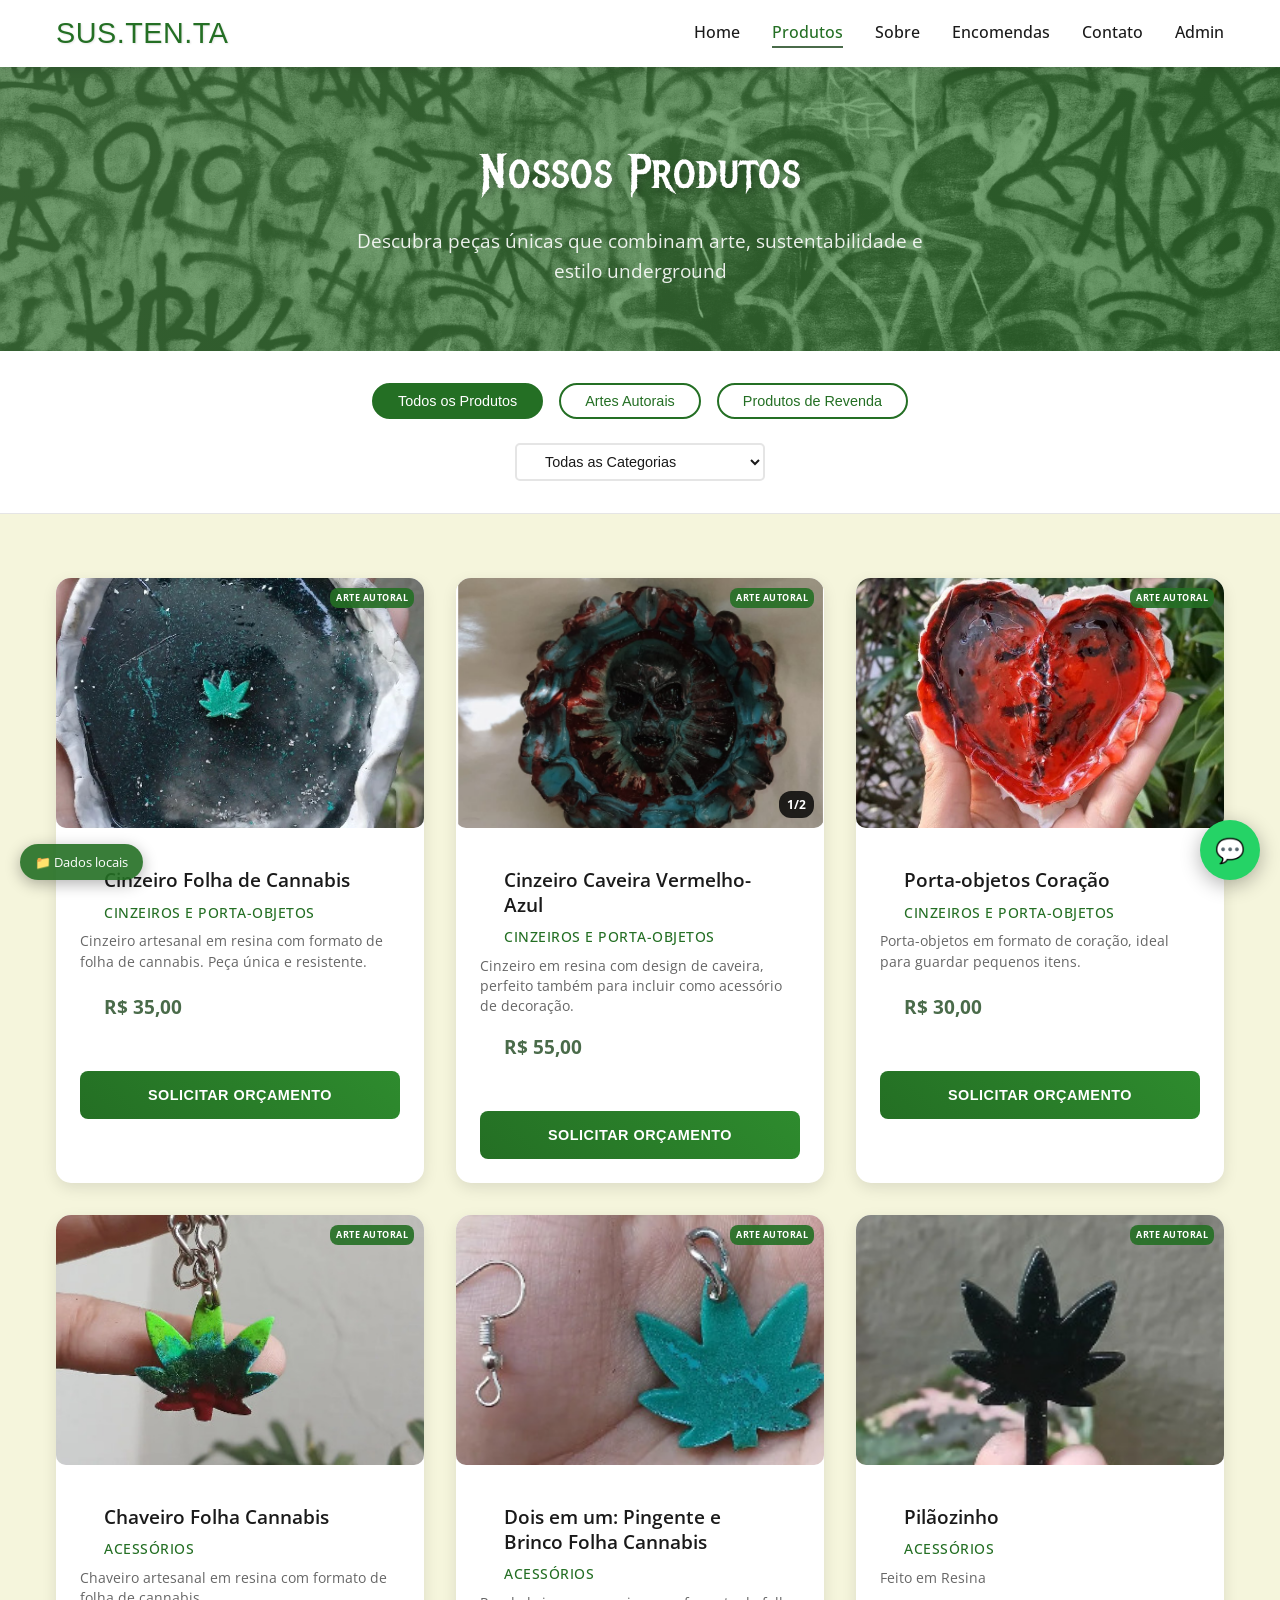
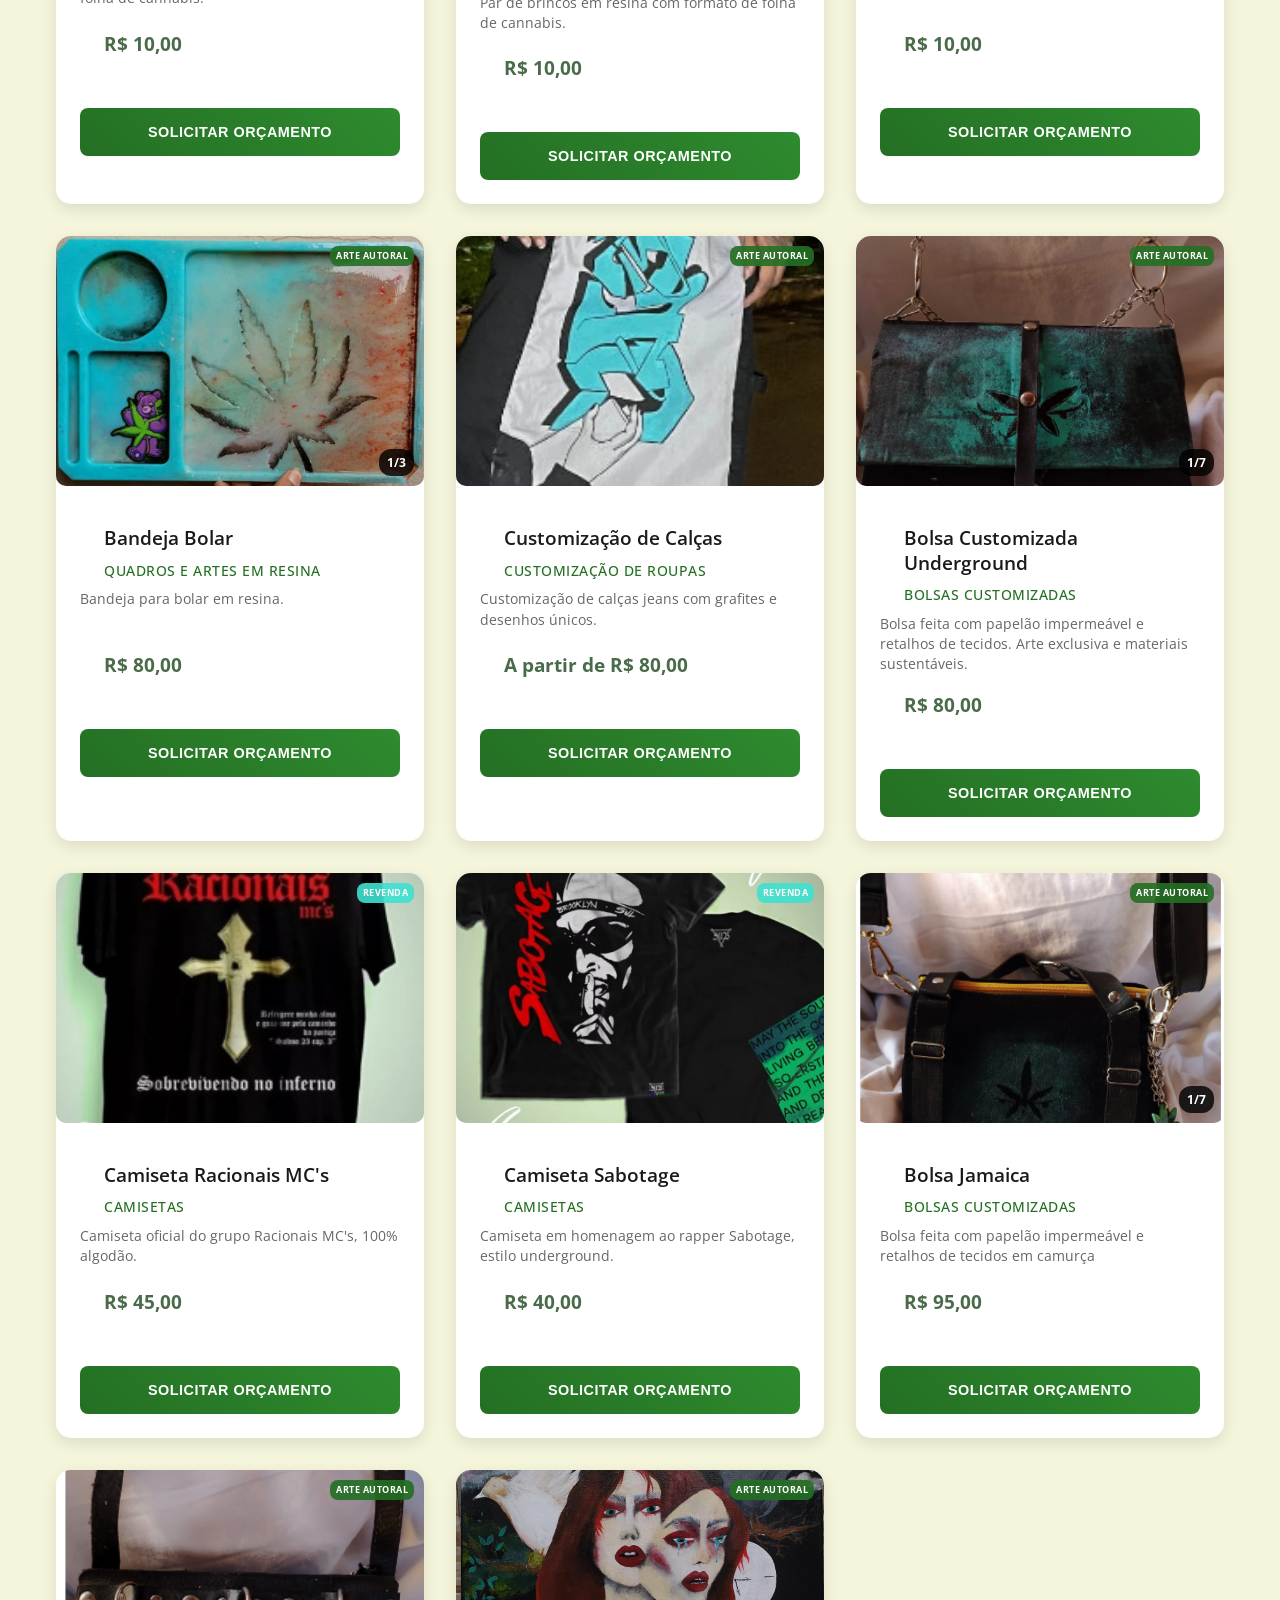
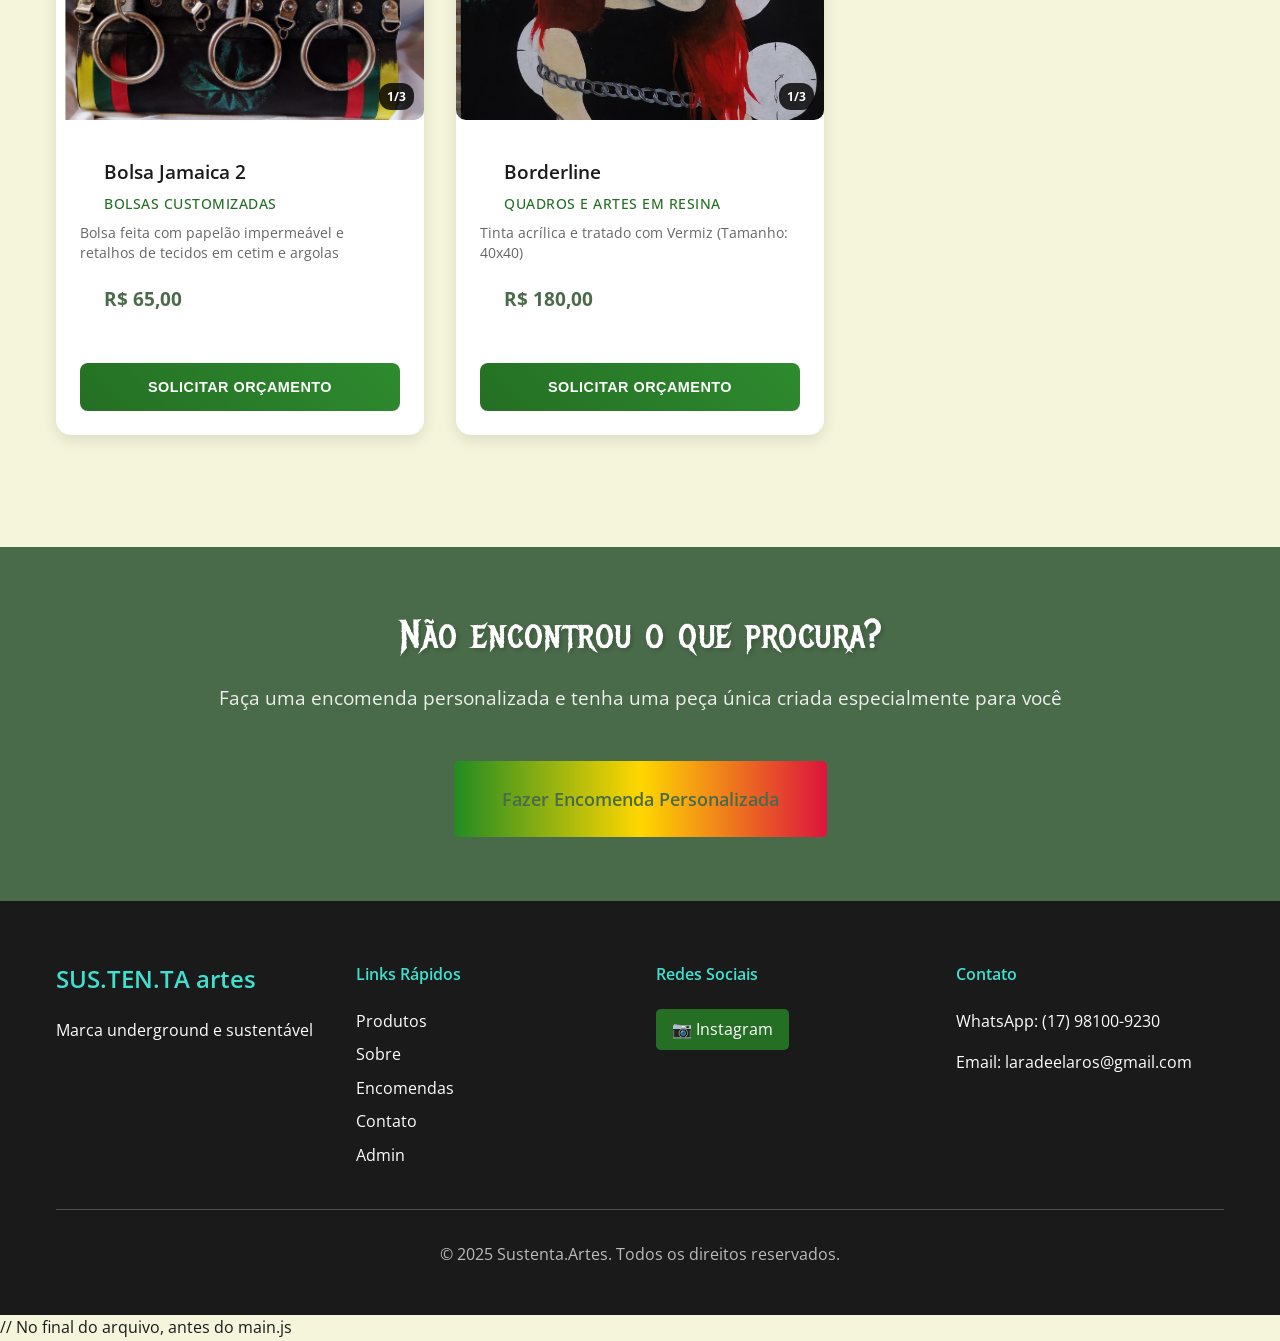
==== produtos.html @ 35b39c0b "Add files via upload" ====
<!DOCTYPE html>
<html lang="pt-BR">
<head>
    <meta charset="UTF-8">
    <meta name="viewport" content="width=device-width, initial-scale=1.0">
    <title>Produtos - Sustenta.Artes</title>
    <meta name="description" content="Confira nossos produtos únicos: artes autorais e produtos de revenda. Cinzeiros, customização de roupas, acessórios e muito mais.">
    <link rel="stylesheet" href="style.css">
    <link rel="stylesheet" href="responsive.css">
    <link rel="preconnect" href="https://fonts.googleapis.com">
    <link rel="preconnect" href="https://fonts.gstatic.com" crossorigin>
    <link href="https://fonts.googleapis.com/css2?family=Creepster&family=Open+Sans:wght@300;400;600;700&display=swap" rel="stylesheet">
    <link href="https://fonts.cdnfonts.com/css/pixo-reto" rel="stylesheet">
    <style>
        /* Estilos para carrossel de produtos */
        .product-image {
            position: relative;
            overflow: hidden;
            border-radius: 10px;
            aspect-ratio: 1;
            cursor: pointer;
            background: #f5f5f5;
        }
        
        .product-carousel {
            position: relative;
            width: 100%;
            height: 100%;
        }
        
        .carousel-images {
            display: flex;
            width: 100%;
            height: 100%;
            transition: transform 0.3s ease;
        }
        
        .carousel-images img {
            width: 100%;
            height: 100%;
            object-fit: cover;
            object-position: center;
            flex-shrink: 0;
            display: block;
        }
        
        .carousel-nav {
            position: absolute;
            top: 50%;
            transform: translateY(-50%);
            background: rgba(0,0,0,0.7);
            color: white;
            border: none;
            width: 30px;
            height: 30px;
            cursor: pointer;
            font-size: 16px;
            font-weight: bold;
            display: flex;
            align-items: center;
            justify-content: center;
            opacity: 0;
            transition: all 0.3s ease;
            z-index: 10;
            border-radius: 50%;
        }
        
        .carousel-nav:hover {
            background: rgba(0,0,0,0.9);
            transform: translateY(-50%) scale(1.1);
        }
        
        .product-image:hover .carousel-nav {
            opacity: 1;
        }
        
        .carousel-nav.prev {
            left: 10px;
        }
        
        .carousel-nav.next {
            right: 10px;
        }
        
        .carousel-counter {
            position: absolute;
            bottom: 10px;
            right: 10px;
            background: rgba(0,0,0,0.8);
            color: white;
            font-size: 12px;
            padding: 4px 8px;
            border-radius: 12px;
            font-weight: bold;
        }
        
        .product-single-image {
            width: 100%;
            height: 100%;
            display: flex;
            align-items: center;
            justify-content: center;
            overflow: hidden;
        }
        
        .product-single-image img {
            width: 100%;
            height: 100%;
            object-fit: cover;
            object-position: center;
            display: block;
        }
        
        .product-placeholder {
            display: flex;
            align-items: center;
            justify-content: center;
            width: 100%;
            height: 100%;
            background: #f0f0f0;
            color: #999;
            font-size: 14px;
            text-align: center;
            position: absolute;
            top: 0;
            left: 0;
        }
        
        .product-badge {
            position: absolute;
            top: 10px;
            right: 10px;
            padding: 3px 6px;
            border-radius: 8px;
            font-size: 9px;
            font-weight: bold;
            z-index: 5;
            text-transform: uppercase;
            letter-spacing: 0.5px;
        }
        
        .product-badge.autorais {
            background: rgba(36, 111, 36, 0.9);
            color: white;
        }
        
        .product-badge.revenda {
            background: rgba(64, 224, 208, 0.9);
            color: white;
        }

        /* Garantir que o container do produto tenha proporção quadrada */
        .product-card {
            display: flex;
            flex-direction: column;
            background: white;
            border-radius: 15px;
            box-shadow: 0 5px 15px rgba(0,0,0,0.1);
            transition: transform 0.3s ease, box-shadow 0.3s ease;
            overflow: hidden;
        }

        .product-card:hover {
            transform: translateY(-5px);
            box-shadow: 0 10px 25px rgba(0,0,0,0.15);
        }

        /* Ajustes específicos para diferentes tamanhos de tela */
        @media (max-width: 768px) {
            .product-image {
                border-radius: 10px 10px 0 0;
            }
            
            .carousel-nav {
                width: 28px;
                height: 28px;
                font-size: 14px;
            }
            
            .carousel-nav.prev {
                left: 8px;
            }
            
            .carousel-nav.next {
                right: 8px;
            }
            
            .carousel-counter {
                bottom: 8px;
                right: 8px;
                font-size: 11px;
                padding: 3px 6px;
            }
            
            .product-badge {
                top: 8px;
                right: 8px;
                padding: 2px 5px;
                font-size: 8px;
                border-radius: 6px;
            }
        }

        /* Loading state */
        .products-loading {
            text-align: center;
            padding: 3rem;
            color: #666;
        }

        .no-products {
            text-align: center;
            padding: 3rem;
            color: #666;
        }

        .no-products h3 {
            margin-bottom: 1rem;
            color: #333;
        }

        /* Lightbox styles */
        .lightbox {
            display: none;
            position: fixed;
            top: 0;
            left: 0;
            width: 100%;
            height: 100%;
            background: rgba(0,0,0,0.9);
            z-index: 10000;
            justify-content: center;
            align-items: center;
        }

        .lightbox.active {
            display: flex;
        }

        .lightbox-content {
            position: relative;
            max-width: 90%;
            max-height: 90%;
        }

        .lightbox-content img {
            max-width: 100%;
            max-height: 100%;
            object-fit: contain;
        }

        .lightbox-close {
            position: absolute;
            top: -40px;
            right: 0;
            background: none;
            border: none;
            color: white;
            font-size: 30px;
            cursor: pointer;
        }

        .lightbox-nav {
            position: absolute;
            top: 50%;
            transform: translateY(-50%);
            background: rgba(255,255,255,0.2);
            color: white;
            border: none;
            width: 50px;
            height: 50px;
            cursor: pointer;
            font-size: 24px;
            border-radius: 50%;
        }

        .lightbox-nav.prev {
            left: -60px;
        }

        .lightbox-nav.next {
            right: -60px;
        }
    </style>
</head>

<!-- Firebase SDK -->
<script src="https://www.gstatic.com/firebasejs/8.10.1/firebase-app.js"></script>
<script src="https://www.gstatic.com/firebasejs/8.10.1/firebase-firestore.js"></script>
<script src="https://www.gstatic.com/firebasejs/8.10.1/firebase-storage.js"></script>



<!-- ADICIONE isto ANTES do main.js: -->
<script src="firebase-config.js"></script>
<script src="firebase-simple.js"></script>
<script src="main.js"></script>
<script>
// Sistema de produtos integrado com Firebase
async function loadProductsWithFirebase() {
    console.log('🔄 Carregando produtos (Firebase + Fallback)...');
    
    // Tentar Firebase primeiro
    if (window.FirebaseProducts && window.FirebaseProducts.initialized) {
        try {
            const firebaseProducts = await window.FirebaseProducts.loadProducts();
            console.log(`📦 ${firebaseProducts.length} produtos carregados`);
            return firebaseProducts;
        } catch (error) {
            console.error('❌ Erro ao carregar do Firebase:', error);
        }
    }
    
    // Fallback para localStorage
    const savedProducts = localStorage.getItem('sustainArtsProducts');
    if (savedProducts) {
        const localProducts = JSON.parse(savedProducts);
        console.log(`📁 ${localProducts.length} produtos do localStorage`);
        return localProducts;
    }
    
    // Produtos padrão se não houver nada
    console.log('🏠 Usando produtos padrão');
    return [
        {
            id: 1,
            name: "Cinzeiro Folha de Cannabis",
            price: "R$ 35,00",
            category: "cinzeiros",
            type: "autorais",
            description: "Cinzeiro artesanal em resina com formato de folha de cannabis.",
            images: ["images/cinzeiro-cannabis.jpg"]
        }
        // ... outros produtos padrão
    ];
}

// Substituir a função loadProducts original
document.addEventListener('DOMContentLoaded', async function() {
    console.log('🎨 Página de produtos - Iniciando carregamento...');
    
    // Carregar produtos do Firebase/localStorage
    window.products = await loadProductsWithFirebase();
    console.log('✅ Produtos carregados:', window.products.length);
    
    // Aplicar filtros iniciais
    if (typeof window.filterProducts === 'function') {
        window.filterProducts();
    } else {
        console.error('❌ filterProducts não encontrado');
    }
    
    // Adicionar indicador de origem dos dados
    addDataOriginIndicator();
});

function addDataOriginIndicator() {
    const indicator = document.createElement('div');
    indicator.style.cssText = `
        position: fixed;
        bottom: 20px;
        left: 20px;
        background: rgba(36, 111, 36, 0.9);
        color: white;
        padding: 8px 15px;
        border-radius: 20px;
        font-size: 0.8rem;
        z-index: 9999;
        box-shadow: 0 4px 15px rgba(0,0,0,0.3);
    `;
    
    if (window.FirebaseProducts && window.FirebaseProducts.initialized) {
        indicator.innerHTML = '🔥 Dados em tempo real';
    } else {
        indicator.innerHTML = '📁 Dados locais';
    }
    
    document.body.appendChild(indicator);
}
</script>


<body>
    <!-- Overlay para escurecer o fundo quando drawer está aberto -->
    <div class="drawer-overlay"></div>

    <!-- Header -->
    <header class="header">
        <nav class="navbar">
            <div class="nav-container">
                <div class="nav-logo">
                    <h1>SUS.TEN.TA</h1>
                    <span class="logo-subtitle"></span>
                </div>
                <!-- Menu Desktop -->
                <ul class="nav-menu">
                    <li class="nav-item">
                        <a href="index.html" class="nav-link">Home</a>
                    </li>
                    <li class="nav-item">
                        <a href="produtos.html" class="nav-link active">Produtos</a>
                    </li>
                    <li class="nav-item">
                        <a href="sobre.html" class="nav-link">Sobre</a>
                    </li>
                    <li class="nav-item">
                        <a href="encomendas.html" class="nav-link">Encomendas</a>
                    </li>
                    <li class="nav-item">
                        <a href="contato.html" class="nav-link">Contato</a>
                    </li>
                    <li class="nav-item">
                        <a href="admin.html" class="nav-link">Admin</a>
                    </li>
                </ul>
                <!-- Hamburger Menu -->
                <div class="hamburger">
                    <span class="bar"></span>
                    <span class="bar"></span>
                    <span class="bar"></span>
                </div>
            </div>
        </nav>
    </header>

    <!-- Menu Drawer Lateral (APENAS MOBILE) -->
    <nav class="nav-drawer">
        <div class="drawer-header">
            <button class="drawer-close">&times;</button>
            <div class="drawer-logo">SUS.TEN.TA</div>
            <div class="drawer-subtitle">Arte que transforma</div>
        </div>
        
        <ul class="drawer-menu">
            <li class="drawer-item">
                <a href="index.html" class="drawer-link">
                    <span class="drawer-icon">🏠</span>
                    Home
                </a>
            </li>
            <li class="drawer-item">
                <a href="produtos.html" class="drawer-link active">
                    <span class="drawer-icon">🎨</span>
                    Produtos
                </a>
            </li>
            <li class="drawer-item">
                <a href="sobre.html" class="drawer-link">
                    <span class="drawer-icon">ℹ️</span>
                    Sobre
                </a>
            </li>
            <li class="drawer-item">
                <a href="encomendas.html" class="drawer-link">
                    <span class="drawer-icon">📋</span>
                    Encomendas
                </a>
            </li>
            <li class="drawer-item">
                <a href="contato.html" class="drawer-link">
                    <span class="drawer-icon">📞</span>
                    Contato
                </a>
            </li>
            <li class="drawer-item">
                <a href="admin.html" class="drawer-link">
                    <span class="drawer-icon">⚙️</span>
                    Admin
                </a>
            </li>
        </ul>
    </nav>

    <!-- Page Header -->
    <section class="page-header">
        <div class="container">
            <h1 class="page-title">Nossos Produtos</h1>
            <p class="page-subtitle">Descubra peças únicas que combinam arte, sustentabilidade e estilo underground</p>
        </div>
    </section>

    <!-- Product Filters -->
    <section class="product-filters">
        <div class="container">
            <div class="filter-buttons">
                <button class="filter-btn active" data-filter="all">Todos os Produtos</button>
                <button class="filter-btn" data-filter="autorais">Artes Autorais</button>
                <button class="filter-btn" data-filter="revenda">Produtos de Revenda</button>
            </div>
            
            <div class="category-filters">
                <select class="category-select" id="category-filter">
                    <option value="all">Todas as Categorias</option>
                    <option value="cinzeiros">Cinzeiros e Porta-objetos</option>
                    <option value="acessorios">Acessórios</option>
                    <option value="quadros">Quadros e Artes em Resina</option>
                    <option value="customizacao">Customização de Roupas</option>
                    <option value="bolsas">Bolsas Customizadas</option>
                    <option value="camisetas">Camisetas</option>
                    <option value="outro">Outros</option>
                </select>
            </div>
        </div>
    </section>

    <!-- Products Grid -->
    <section class="products-section">
        <div class="container">
            <div class="products-loading" id="products-loading">
                <p>Carregando produtos...</p>
            </div>
            
            <div class="products-grid" id="products-grid" style="display: none;">
                <!-- Produtos serão carregados dinamicamente aqui -->
            </div>
            
            <div class="no-products" id="no-products" style="display: none;">
                <h3>Nenhum produto encontrado</h3>
                <p>Não há produtos cadastrados no momento ou nenhum produto corresponde aos filtros selecionados.</p>
                <p><a href="admin.html">Acessar área administrativa</a> para adicionar produtos.</p>
            </div>
        </div>
    </section>

    <!-- CTA Section -->
    <section class="cta-section">
        <div class="container">
            <div class="cta-content">
                <h2>Não encontrou o que procura?</h2>
                <p>Faça uma encomenda personalizada e tenha uma peça única criada especialmente para você</p>
                <a href="encomendas.html" class="cta-button">Fazer Encomenda Personalizada</a>
            </div>
        </div>
    </section>

    <!-- Footer -->
    <footer class="footer">
        <div class="container">
            <div class="footer-content">
                <div class="footer-section">
                    <h3>SUS.TEN.TA artes</h3>
                    <p>Marca underground e sustentável</p>
                </div>
                <div class="footer-section">
                    <h4>Links Rápidos</h4>
                    <ul>
                        <li><a href="produtos.html">Produtos</a></li>
                        <li><a href="sobre.html">Sobre</a></li>
                        <li><a href="encomendas.html">Encomendas</a></li>
                        <li><a href="contato.html">Contato</a></li>
                        <li><a href="admin.html">Admin</a></li>
                    </ul>
                </div>
                <div class="footer-section">
                    <h4>Redes Sociais</h4>
                    <div class="social-links">
                        <a href="https://www.instagram.com/sustenta.artes" target="_blank" class="social-link">
                            📷 Instagram
                        </a>
                    </div>
                </div>
                <div class="footer-section">
                    <h4>Contato</h4>
                    <p>WhatsApp: (17) 98100-9230</p>
                    <p>Email: laradeelaros@gmail.com</p>
                </div>
            </div>
            <div class="footer-bottom">
                <p>&copy; 2025 Sustenta.Artes. Todos os direitos reservados.</p>
            </div>
        </div>
    </footer>

    <!-- WhatsApp Float Button -->
    <a href="https://wa.me/5517981009230?text=Olá! Gostaria de saber mais sobre os produtos da Sustenta.Artes" 
       class="whatsapp-float" target="_blank" title="Fale conosco no WhatsApp">
        💬
    </a>

    <!-- Lightbox -->
    <div class="lightbox" id="lightbox">
        <div class="lightbox-content">
            <button class="lightbox-close" onclick="closeLightbox()">&times;</button>
            <img id="lightbox-image" src="" alt="">
            <button class="lightbox-nav prev" id="lightbox-prev" onclick="navigateLightbox(-1)">‹</button>
            <button class="lightbox-nav next" id="lightbox-next" onclick="navigateLightbox(1)">›</button>
        </div>
    </div>

    <script>
        // Estado da aplicação
        let products = [];
        let filteredProducts = [];
        let currentFilter = 'all';
        let currentCategory = 'all';
        let carouselIndices = {};
        let currentLightboxImages = [];
        let currentLightboxIndex = 0;

        // Carregar produtos do localStorage
        function loadProducts() {
            const savedProducts = localStorage.getItem('sustainArtsProducts');
            if (savedProducts) {
                products = JSON.parse(savedProducts);
                // Migrar produtos antigos que têm apenas uma imagem
                products = products.map(product => {
                    if (product.image && !product.images) {
                        return {
                            ...product,
                            images: [product.image],
                            image: undefined
                        };
                    }
                    if (!product.images) {
                        product.images = [];
                    }
                    return product;
                });
            } else {
                // Produtos padrão com NOMES CORRETOS das imagens
                products = [
                    {
                        id: 1,
                        name: "Cinzeiro Folha de Cannabis",
                        price: "R$ 35,00",
                        category: "cinzeiros",
                        type: "autorais",
                        description: "Cinzeiro artesanal em resina com formato de folha de cannabis. Peça única e resistente.",
                        images: ["images/cinzeiro-cannabis.jpg"]
                    },
                    {
                        id: 2,
                        name: "Cinzeiro Caveira Vermelho-Azul",
                        price: "R$ 55,00",
                        category: "cinzeiros",
                        type: "autorais",
                        description: "Cinzeiro em resina com design de caveira, perfeito também para incluir como acessório de decoração.",
                        images: [
                            "images/cinvermelho.PNG",
                            "images/cinv.PNG"
                        ]
                    },
                    {
                        id: 3,
                        name: "Porta-objetos Coração",
                        price: "R$ 30,00",
                        category: "cinzeiros",
                        type: "autorais",
                        description: "Porta-objetos em formato de coração, ideal para guardar pequenos itens.",
                        images: ["images/cinzeiro-e-porta-objetos-coracao.jpg"]
                    },
                    {
                        id: 4,
                        name: "Chaveiro Folha Cannabis",
                        price: "R$ 10,00",
                        category: "acessorios",
                        type: "autorais",
                        description: "Chaveiro artesanal em resina com formato de folha de cannabis.",
                        images: ["images/caveirinho.jpg"]
                    },
                    {
                        id: 5,
                        name: "Dois em um: Pingente e Brinco Folha Cannabis",
                        price: "R$ 10,00",
                        category: "acessorios",
                        type: "autorais",
                        description: "Par de brincos em resina com formato de folha de cannabis.",
                        images: ["images/pingente-e-brinco.jpg"]
                    },
                    {
                        id: 6,
                        name: "Pilãozinho",
                        price: "R$ 10,00",
                        category: "acessorios",
                        type: "autorais",
                        description: "Feito em Resina",
                        images: ["images/pilao.jpg"]
                    },
                    {
                        id: 7,
                        name: "Bandeja Bolar",
                        price: "R$ 80,00",
                        category: "quadros",
                        type: "autorais",
                        description: "Bandeja para bolar em resina.",
                        images: [
                            "images/bandeja-cannabis.jpg",
                            "images/bandeja-tres.PNG",
                            "images/bandeja-quatro.PNG"
                        ]
                    },
                    {
                        id: 8,
                        name: "Customização de Calças",
                        price: "A partir de R$ 80,00",
                        category: "customizacao",
                        type: "autorais",
                        description: "Customização de calças jeans com grafites e desenhos únicos.",
                        images: ["images/customizacao-calca.jpg"]
                    },
                    {
                        id: 9,
                        name: "Bolsa Customizada Underground",
                        price: "R$ 80,00",
                        category: "bolsas",
                        type: "autorais",
                        description: "Bolsa feita com papelão impermeável e retalhos de tecidos. Arte exclusiva e materiais sustentáveis.",
                        images: [
                            "images/bolsa-um.PNG",
                            "images/bolsa-dois.PNG",
                            "images/bolsa-tres.PNG",
                            "images/bolsa-4.PNG",
                            "images/bolsa-5.PNG",
                            "images/bolsa-seis.PNG",
                            "images/bolsa-ste.PNG"
                        ]
                    },
                    {
                        id: 10,
                        name: "Camiseta Racionais MC's",
                        price: "R$ 45,00",
                        category: "camisetas",
                        type: "revenda",
                        description: "Camiseta oficial do grupo Racionais MC's, 100% algodão.",
                        images: ["images/camiseta-racionais.jpg"]
                    },
                    {
                        id: 11,
                        name: "Camiseta Sabotage",
                        price: "R$ 40,00",
                        category: "camisetas",
                        type: "revenda",
                        description: "Camiseta em homenagem ao rapper Sabotage, estilo underground.",
                        images: ["images/camiseta-sabotagem.jpg"]
                    },
                    {
                        id: 12,
                        name: "Bolsa Jamaica",
                        price: "R$ 95,00",
                        category: "bolsas",
                        type: "autorais",
                        description: "Bolsa feita com papelão impermeável e retalhos de tecidos em camurça",
                        images: [
                            "images/bolsa-jamaica.PNG",
                            "images/bolsa-jamaica-2.PNG",
                            "images/bolsa-jamaica-tres.PNG",
                            "images/bolsa-jamaica-quatro.PNG",
                            "images/bolsa-jamaica-cinco.PNG",
                            "images/bolsa-jamaica-seis.PNG",
                            "images/bolsa-jamaica-sete.PNG"
                        ]
                    },
                    {
                        id: 13,
                        name: "Bolsa Jamaica 2",
                        price: "R$ 65,00",
                        category: "bolsas",
                        type: "autorais",
                        description: "Bolsa feita com papelão impermeável e retalhos de tecidos em cetim e argolas",
                        images: [
                            "images/bol-uma.PNG",
                            "images/bol-dois.PNG",
                            "images/bol-tres.PNG"
                        ]
                    },
                    {
                        id: 14,
                        name: "Borderline",
                        price: "R$ 180,00",
                        category: "quadros",
                        type: "autorais",
                        description: "Tinta acrílica e tratado com Vermiz (Tamanho: 40x40)",
                        images: [
                            "images/frenteum.png",
                            "images/frentedois.png",
                            "images/frentetres.png"
                        ]
                    }
                ];
            }
        }

        // Obter label da categoria
        function getCategoryLabel(category) {
            const labels = {
                'cinzeiros': 'Cinzeiros e Porta-objetos',
                'acessorios': 'Acessórios',
                'quadros': 'Quadros e Artes em Resina',
                'customizacao': 'Customização de Roupas',
                'bolsas': 'Bolsas Customizadas',
                'camisetas': 'Camisetas',
                'outro': 'Outros'
            };
            return labels[category] || category;
        }

        // Criar carrossel de imagens para produtos
        function createProductCarousel(images, productId) {
            if (!images || images.length === 0) {
                return `<div class="product-placeholder">Sem imagem</div>`;
            }

            if (images.length === 1) {
                return `
                    <div class="product-single-image">
                        <img src="${images[0]}" alt="Produto" onerror="this.style.display='none'; this.nextElementSibling.style.display='flex';">
                        <div class="product-placeholder" style="display: none;">Erro ao carregar</div>
                    </div>
                `;
            }

            return `
                <div class="product-carousel">
                    <div class="carousel-images" id="carousel-${productId}">
                        ${images.map((img, index) => `<img src="${img}" alt="Produto ${index + 1}" onerror="this.style.opacity='0.3';">`).join('')}
                    </div>
                    <button class="carousel-nav prev" onclick="navigateCarousel(${productId}, -1)" type="button">‹</button>
                    <button class="carousel-nav next" onclick="navigateCarousel(${productId}, 1)" type="button">›</button>
                    <div class="carousel-counter">
                        <span id="counter-${productId}">1</span>/${images.length}
                    </div>
                </div>
            `;
        }

        // Navegar no carrossel
        function navigateCarousel(productId, direction) {
            const product = products.find(p => p.id === productId);
            if (!product || !product.images || product.images.length <= 1) return;

            const carousel = document.getElementById(`carousel-${productId}`);
            const counter = document.getElementById(`counter-${productId}`);
            
            if (!carousel || !counter) return;

            // Inicializar índice se não existir
            if (!(productId in carouselIndices)) {
                carouselIndices[productId] = 0;
            }

            let currentIndex = carouselIndices[productId];
            currentIndex += direction;

            // Loop circular
            if (currentIndex < 0) {
                currentIndex = product.images.length - 1;
            } else if (currentIndex >= product.images.length) {
                currentIndex = 0;
            }

            // Atualizar índice
            carouselIndices[productId] = currentIndex;

            // Aplicar transformação
            carousel.style.transform = `translateX(-${currentIndex * 100}%)`;
            counter.textContent = currentIndex + 1;

            // Prevenir propagação do evento
            if (event) event.stopPropagation();
        }

        // Abrir lightbox
        function openLightbox(images, startIndex = 0) {
            if (typeof images === 'string') {
                // Se é uma string, converter para array
                images = [images];
            }
            
            currentLightboxImages = images;
            currentLightboxIndex = startIndex;
            
            const lightbox = document.getElementById('lightbox');
            const lightboxImage = document.getElementById('lightbox-image');
            const prevBtn = document.getElementById('lightbox-prev');
            const nextBtn = document.getElementById('lightbox-next');
            
            lightboxImage.src = images[startIndex];
            lightbox.classList.add('active');
            
            // Mostrar/ocultar botões de navegação
            if (images.length > 1) {
                prevBtn.style.display = 'block';
                nextBtn.style.display = 'block';
            } else {
                prevBtn.style.display = 'none';
                nextBtn.style.display = 'none';
            }
        }

        // Fechar lightbox
        function closeLightbox() {
            document.getElementById('lightbox').classList.remove('active');
        }

        // Navegar no lightbox
        function navigateLightbox(direction) {
            if (currentLightboxImages.length <= 1) return;
            
            currentLightboxIndex += direction;
            
            if (currentLightboxIndex < 0) {
                currentLightboxIndex = currentLightboxImages.length - 1;
            } else if (currentLightboxIndex >= currentLightboxImages.length) {
                currentLightboxIndex = 0;
            }
            
            document.getElementById('lightbox-image').src = currentLightboxImages[currentLightboxIndex];
        }

        // Renderizar produtos
        function renderProducts() {
            const productsGrid = document.getElementById('products-grid');
            const productsLoading = document.getElementById('products-loading');
            const noProducts = document.getElementById('no-products');
            
            // Mostrar loading
            productsLoading.style.display = 'block';
            productsGrid.style.display = 'none';
            noProducts.style.display = 'none';
            
            setTimeout(() => {
                productsGrid.innerHTML = '';
                
                if (filteredProducts.length === 0) {
                    productsLoading.style.display = 'none';
                    noProducts.style.display = 'block';
                    return;
                }
                
                filteredProducts.forEach(product => {
                    const productCard = document.createElement('div');
                    productCard.className = `product-card`;
                    productCard.setAttribute('data-category', `${product.type} ${product.category}`);
                    
                    productCard.innerHTML = `
                        <div class="product-image" onclick="openLightbox(${JSON.stringify(product.images || []).replace(/"/g, '&quot;')}, 0)">
                            ${createProductCarousel(product.images, product.id)}
                            <div class="product-badge ${product.type}">${product.type === 'autorais' ? 'Arte Autoral' : 'Revenda'}</div>
                        </div>
                        <div class="product-info">
                            <h3 class="product-name">${product.name}</h3>
                            <p class="product-category">${getCategoryLabel(product.category)}</p>
                            <p class="product-description">${product.description}</p>
                            <span class="product-price">${product.price}</span>
                            <button class="product-btn" onclick="solicitarOrcamento('${product.name}')">Solicitar Orçamento</button>
                        </div>
                    `;
                    
                    productsGrid.appendChild(productCard);
                });
                
                // Inicializar índices do carrossel
                filteredProducts.forEach(product => {
                    if (product.images && product.images.length > 1) {
                        carouselIndices[product.id] = 0;
                    }
                });
                
                productsLoading.style.display = 'none';
                productsGrid.style.display = 'grid';
            }, 500);
        }

        // Filtrar produtos
        function filterProducts() {
            filteredProducts = products.filter(product => {
                const matchesType = currentFilter === 'all' || product.type === currentFilter;
                const matchesCategory = currentCategory === 'all' || product.category === currentCategory;
                return matchesType && matchesCategory;
            });
            renderProducts();
        }

        // Solicitar orçamento via WhatsApp
        function solicitarOrcamento(productName) {
            const message = `Olá! Gostaria de solicitar um orçamento para: ${productName}`;
            const whatsappUrl = `https://wa.me/5517981009230?text=${encodeURIComponent(message)}`;
            window.open(whatsappUrl, '_blank');
        }

        // Event listeners para filtros
        document.addEventListener('DOMContentLoaded', function() {
            loadProducts();
            filterProducts();
            
            // Filtros de tipo
            document.querySelectorAll('.filter-btn').forEach(btn => {
                btn.addEventListener('click', () => {
                    document.querySelectorAll('.filter-btn').forEach(b => b.classList.remove('active'));
                    btn.classList.add('active');
                    currentFilter = btn.getAttribute('data-filter');
                    filterProducts();
                });
            });
            
            // Filtro de categoria
            const categoryFilter = document.getElementById('category-filter');
            if (categoryFilter) {
                categoryFilter.addEventListener('change', (e) => {
                    currentCategory = e.target.value;
                    filterProducts();
                });
            }
            
            // Fechar lightbox com ESC
            document.addEventListener('keydown', (e) => {
                if (e.key === 'Escape') {
                    closeLightbox();
                }
            });
            
            // Fechar lightbox clicando fora
            const lightbox = document.getElementById('lightbox');
            if (lightbox) {
                lightbox.addEventListener('click', (e) => {
                    if (e.target.id === 'lightbox') {
                        closeLightbox();
                    }
                });
            }
        });

        // Atualizar produtos quando localStorage mudar (quando admin adicionar novos produtos)
        window.addEventListener('storage', function(e) {
            if (e.key === 'sustainArtsProducts') {
                loadProducts();
                filterProducts();
            }
        });

        // Recarregar produtos quando a janela ganhar foco (volta do admin)
        window.addEventListener('focus', function() {
            const savedProducts = localStorage.getItem('sustainArtsProducts');
            if (savedProducts) {
                const newProducts = JSON.parse(savedProducts);
                if (JSON.stringify(newProducts) !== JSON.stringify(products)) {
                    loadProducts();
                    filterProducts();
                }
            }
        });

        console.log('✅ Sistema de produtos carregado com sucesso!');
    </script>

    // No final do arquivo, antes do main.js
<script>
// Sistema de fallback - Firebase + LocalStorage
async function loadProductsWithFallback() {
  console.log('🔄 Carregando produtos (Firebase + Fallback)...');
  
  // Tentar Firebase primeiro
  if (window.FirebaseProducts && window.FirebaseProducts.initialized) {
    try {
      const firebaseProducts = await window.FirebaseProducts.loadProducts();
      if (firebaseProducts.length > 0) {
        console.log(`✅ ${firebaseProducts.length} produtos do Firebase`);
        return firebaseProducts;
      }
    } catch (error) {
      console.error('Erro Firebase, usando fallback:', error);
    }
  }
  
  // Fallback para localStorage
  const localProducts = JSON.parse(localStorage.getItem('sustainArtsProducts') || '[]');
  console.log(`📁 ${localProducts.length} produtos do localStorage (fallback)`);
  return localProducts;
}

// Substituir a função loadProducts original
document.addEventListener('DOMContentLoaded', async function() {
  // Carregar produtos
  window.products = await loadProductsWithFallback();
  
  // Continuar com o código existente...
  if (typeof window.filterProducts === 'function') {
    window.filterProducts();
  }
});
</script>

    <!-- IMPORTANTE: NÃO incluir products.js - causa conflitos -->
    <script src="main.js"></script>
</body>
</html>
---- style.css ----
/* Importar a fonte Metal Mania do Google Fonts */
@import url('https://fonts.googleapis.com/css2?family=Metal+Mania&family=Open+Sans:wght@300;400;500;600;700&display=swap');

/* CSS Custom Properties (Variáveis) */
:root {
    /* Cores Primárias */
    --color-primary: #246f24;      /* Verde Floresta - Jamaica */
    --color-dark: #1A1A1A;         /* Preto */
    --color-light: #F5F5DC;        /* Off-white */
    --color-accent: #CD0000; 
    /* Cores Secundárias */
    --color-accent: #CD0000;       /* Amarelo Ouro - Jamaica */
    --color-red-jamaica: #CD0000;  /* Vermelho - Jamaica */
    --color-turquoise: #e1de10;    /* Azul Turquesa (mantido para contraste) */
    --color-purple: #c298df;  
    --color-accent: #4A6B4A;       /* Laranja Queimado */
    --color-turquoise: #40E0D0;    /* Azul Turquesa */
    --color-purple: #4A6B4A;        /* Roxo Escuro */
    
    /* Cores Neutras */
    --color-gray: #666666;
    --color-light-gray: #E5E5E5;
    --color-white: #FFFFFF;
    
    /* Tipografia */
    --font-display: 'Metal Mania', cursive;
    --font-body: 'Open Sans', sans-serif;
    
    /* Espaçamentos */
    --spacing-xs: 0.5rem;
    --spacing-sm: 1rem;
    --spacing-md: 1.5rem;
    --spacing-lg: 2rem;
    --spacing-xl: 3rem;
    --spacing-xxl: 4rem;
    
    /* Breakpoints */
    --mobile: 767px;
    --tablet: 1023px;
    --desktop: 1024px;
    
    /* Transições */
    --transition: all 0.3s ease;
}

/* Reset e Base */
* {
    margin: 0;
    padding: 0;
    box-sizing: border-box;
}

body {
    font-family: var(--font-body);
    line-height: 1.6;
    color: var(--color-dark);
    background-color: var(--color-light);
}

.container {
    max-width: 1200px;
    margin: 0 auto;
    padding: 0 var(--spacing-sm);
    
}

/* Tipografia */
h1, h2, h3, h4, h5, h6 {
    font-weight: 600;
    line-height: 1.2;
    margin-bottom: var(--spacing-sm);
    
}

/* Aplicar Metal Mania a todos os h1 */
h1 {
    font-size: 2.5rem;
    font-family: var(--font-display);
    font-weight: 400; /* Metal Mania funciona melhor com peso normal */
    text-shadow: 2px 2px 4px rgba(0,0,0,0.1);
    letter-spacing: 0.5px;
}

h2 {
    font-size: 2rem;
    
}

h3 {
    font-size: 1.5rem;
}

p {
    margin-bottom: var(--spacing-sm);
    
}


/* Botões */
.cta-button, .secondary-button {
    display: inline-block;
    padding: var(--spacing-sm) var(--spacing-lg);
    text-decoration: none;
    border-radius: 5px;
    font-weight: 600;
    text-align: center;
    transition: var(--transition);
    cursor: pointer;
    border: none;
    font-size: 1rem;
    background: linear-gradient(to right, #228B22, #FFD700, #DC143C);
}

.cta-button {
    background-color: var(--color-accent);
    color: var( --color-light);
}

.cta-button:hover {
    background-color:#CD0000;
    transform: translateY(-2px);
}

.secondary-button {
    background-color: transparent;
    color: var( --color-light);
    border: 2px solid var(--color-primary);
}

.secondary-button:hover {
    background-color: var(--color-primary);
    color: var( --color-light);
}

/* Header */
.header {
    background-color: var(--color-white);
    box-shadow: 0 2px 10px rgba(0,0,0,0.1);
    position: fixed;
    top: 0;
    width: 100%;
    z-index: 1000;
    
}

.navbar {
    padding: var(--spacing-sm) 0;
    
}

.nav-container {
    display: flex;
    justify-content: space-between;
    align-items: center;
    max-width: 1200px;
    margin: 0 auto;
    padding: 0 var(--spacing-sm);
    
}

/* Logo com Metal Mania */
.nav-logo h1 {
    font-family: 'Pixo Reto', sans-serif;
    color: var(--color-primary);
    font-size: 1.8rem;
    margin: 0;
    font-weight: 400;
    text-shadow: 1px 1px 2px rgba(0,0,0,0.1);
}

.logo-subtitle {
    font-family: var(--font-display);
    color: var(--color-accent);
    font-size: 0.9rem;
    font-weight: 300;
}

.nav-menu {
    display: flex;
    list-style: none;
    gap: var(--spacing-lg);
    
}

.nav-link {
    text-decoration: none;
    color: var(--color-dark);
    font-weight: 500;
    transition: var(--transition);
    position: relative;
}

.nav-link:hover,
.nav-link.active {
    color: var(--color-primary);
    
}

.nav-link.active::after {
    content: '';
    position: absolute;
    bottom: -5px;
    left: 0;
    width: 100%;
    height: 2px;
    background-color: var(--color-accent);
}

.hamburger {
    display: none;
    flex-direction: column;
    cursor: pointer;
}

.bar {
    width: 25px;
    height: 3px;
    background-color: var(--color-dark);
    margin: 3px 0;
    transition: var(--transition);
}

/* Hero Section */
.hero {
    display: flex;
    align-items: center;
    min-height: 100vh;
    padding: var(--spacing-xxl) 0;
    margin-top: 80px;
    background: linear-gradient(135deg, var(--color-light) 0%, #E8E8E8 100%);
    
}

.hero-content {
    flex: 1;
    padding-right: var(--spacing-xl);
    
}

/* Título principal do hero com Metal Mania */
.hero-title {
    font-family: var(--font-display);
    font-size: 3rem;
    color: var(--color-primary);
    margin-bottom: var(--spacing-md);
    text-shadow: 3px 3px 6px rgba(0,0,0,0.15);
    font-weight: 400;
    letter-spacing: 1px;
}

.hero-subtitle {
    font-size: 1.2rem;
    color: var(--color-gray);
    margin-bottom: var(--spacing-xl);
    line-height: 1.5;
}

.hero-image {
    flex: 1;
    display: flex;
    justify-content: center;
    align-items: center;
    position: relative;
}

/* Container da imagem hero atualizado */
.hero-placeholder {
    width: 400px;
    height: 400px;
    border-radius: 20px;
    display: flex;
    align-items: center;
    justify-content: center;
    box-shadow: 0 10px 30px rgba(0,0,0,0.2);
    overflow: hidden;
    position: relative;
    background: linear-gradient(45deg, var(--color-turquoise), var(--color-primary));
}

/* Estilo para a imagem real */
.hero-placeholder img {
    width: 100%;
    height: 100%;
    object-fit: cover;
    object-position: center;
    border-radius: 20px;
    transition: var(--transition);
}

.hero-placeholder:hover img {
    transform: scale(1.05);
}

/* Overlay sutil para melhor contraste do texto caso ainda use placeholder */
.hero-placeholder::before {
    content: '';
    position: absolute;
    top: 0;
    left: 0;
    right: 0;
    bottom: 0;
    background: rgba(0,0,0,0.1);
    border-radius: 20px;
    z-index: 1;
}

/* Texto do placeholder (caso a imagem não carregue) */
.hero-placeholder p {
    position: relative;
    z-index: 2;
    color: var(--color-white);
    font-size: 1.2rem;
    font-weight: 600;
    text-align: center;
    text-shadow: 2px 2px 4px rgba(0,0,0,0.5);
}

/* Responsividade para mobile */
@media (max-width: 768px) {
    .hero {
        flex-direction: column;
        text-align: center;
    }
    
    .hero-content {
        padding-right: 0;
        margin-bottom: var(--spacing-lg);
    }
    
    .hero-title {
        font-size: 2rem;
    }
    
    .hero-placeholder {
        width: 300px;
        height: 300px;
    }
}
/* Produtos em Destaque */
.featured-products {
    padding: var(--spacing-xxl) 0;
    background-color: var(--color-white);
}

/* Títulos de seção com Metal Mania */
.section-title {
    text-align: center;
    font-family: var(--font-display);
    color: var(--color-primary);
    margin-bottom: var(--spacing-xl);
    font-size: 2.5rem;
    font-weight: 400;
    text-shadow: 2px 2px 4px rgba(0,0,0,0.1);
    letter-spacing: 0.5px;
}

.products-grid {
    display: grid;
    grid-template-columns: repeat(auto-fit, minmax(300px, 1fr));
    gap: var(--spacing-lg);
    margin-bottom: var(--spacing-xl);
}

.product-card {
    background-color: var(--color-white);
    border-radius: 15px;
    overflow: hidden;
    box-shadow: 0 5px 20px rgba(0,0,0,0.1);
    transition: var(--transition);
    cursor: pointer;
}

.product-card:hover {
    transform: translateY(-5px);
    box-shadow: 0 10px 30px rgba(0,0,0,0.15);
}

.product-image {
    height: 200px;
    background: linear-gradient(45deg, var(--color-light-gray), var(--color-gray));
    display: flex;
    align-items: center;
    justify-content: center;
    position: relative;
    overflow: hidden;
}

.product-placeholder {
    color: var(--color-white);
    font-weight: 600;
    text-align: center;
    background-color: rgba(0,0,0,0.5);
    padding: var(--spacing-sm);
    border-radius: 5px;
}

.product-card h3 {
    padding: var(--spacing-sm) var(--spacing-md) 0;
    color: var(--color-dark);
    font-size: 1.2rem;
}

.product-category {
    padding: 0 var(--spacing-md);
    color: var(--color-primary);
    font-size: 0.9rem;
    font-weight: 500;
}

.product-price {
    padding: 0 var(--spacing-md) var(--spacing-md);
    color: var(--color-accent);
    font-weight: 600;
    font-size: 1.1rem;
    display: block;
}

.products-cta {
    text-align: center;
}

/* Por que escolher */
.why-choose {
    padding: var(--spacing-xxl) 0;
    background: linear-gradient(135deg, var(--color-primary) 0%, #3A5A3A 100%);
    color: var(--color-white);
}

.why-choose .section-title {
    color: var(--color-white);
}

.features-grid {
    display: grid;
    grid-template-columns: repeat(auto-fit, minmax(250px, 1fr));
    gap: var(--spacing-lg);
}

.feature {
    text-align: center;
    padding: var(--spacing-lg);
    background-color: rgba(255,255,255,0.1);
    border-radius: 15px;
    transition: var(--transition);
}

.feature:hover {
    background-color: rgba(255,255,255,0.2);
    transform: translateY(-5px);
}

.feature-icon {
    font-size: 3rem;
    margin-bottom: var(--spacing-md);
}

.feature h3 {
    color: var(--color-turquoise);
    margin-bottom: var(--spacing-sm);
}

/* CTA Section */
.cta-section {
    padding: var(--spacing-xxl) 0;
    background: linear-gradient(45deg, var(--color-accent), var(--color-purple));
    text-align: center;
    color: var(--color-white);
}

/* Títulos CTA com Metal Mania */
.cta-content h2 {
    font-family: var(--font-display);
    font-size: 2.5rem;
    margin-bottom: var(--spacing-md);
    font-weight: 400;
    text-shadow: 2px 2px 4px rgba(0,0,0,0.2);
    letter-spacing: 0.5px;
}

.cta-content p {
    font-size: 1.2rem;
    margin-bottom: var(--spacing-xl);
    opacity: 0.9;
}

.cta-section .cta-button {
    background-color: var(--color-white);
    color: var(--color-accent);
    font-size: 1.1rem;
    padding: var(--spacing-md) var(--spacing-xl);
}

.cta-section .cta-button:hover {
    background-color: var(--color-light);
    transform: translateY(-3px);
}

/* Footer */
.footer {
    background-color: var(--color-dark);
    color: var(--color-white);
    padding: var(--spacing-xxl) 0 var(--spacing-lg);
}

.footer-content {
    display: grid;
    grid-template-columns: repeat(auto-fit, minmax(250px, 1fr));
    gap: var(--spacing-lg);
    margin-bottom: var(--spacing-lg);
}

.footer-section h3,
.footer-section h4 {
    color: var(--color-turquoise);
    margin-bottom: var(--spacing-md);
}

.footer-section ul {
    list-style: none;
}

.footer-section ul li {
    margin-bottom: var(--spacing-xs);
}

.footer-section a {
    color: var(--color-white);
    text-decoration: none;
    transition: var(--transition);
}

.footer-section a:hover {
    color: var(--color-turquoise);
}

.social-links {
    display: flex;
    gap: var(--spacing-sm);
}

.social-link {
    padding: var(--spacing-xs) var(--spacing-sm);
    background-color: var(--color-primary);
    border-radius: 5px;
    transition: var(--transition);
}

.social-link:hover {
    background-color: var(--color-turquoise);
}

.footer-bottom {
    text-align: center;
    padding-top: var(--spacing-lg);
    border-top: 1px solid var(--color-gray);
    opacity: 0.7;
}

/* WhatsApp Float Button */
.whatsapp-float {
    position: fixed;
    bottom: 20px;
    right: 20px;
    width: 60px;
    height: 60px;
    background-color: #25D366;
    border-radius: 50%;
    display: flex;
    align-items: center;
    justify-content: center;
    font-size: 1.5rem;
    text-decoration: none;
    box-shadow: 0 5px 20px rgba(0,0,0,0.3);
    transition: var(--transition);
    z-index: 1000;
}

.whatsapp-float:hover {
    transform: scale(1.1);
    box-shadow: 0 8px 25px rgba(0,0,0,0.4);
}

/* Animações */
@keyframes fadeInUp {
    from {
        opacity: 0;
        transform: translateY(30px);
    }
    to {
        opacity: 1;
        transform: translateY(0);
    }
}

.fade-in-up {
    animation: fadeInUp 0.6s ease-out;
}

/* Utilitários */
.text-center {
    text-align: center;
}

.mb-lg {
    margin-bottom: var(--spacing-lg);
}

.mt-lg {
    margin-top: var(--spacing-lg);
}

/* Responsividade para Mobile */
@media (max-width: 768px) {
    .nav-menu {
        display: none;
    }
    
    .hamburger {
        display: flex;
    }
    
    .hero {
        flex-direction: column;
        text-align: center;
    }
    
    .hero-content {
        padding-right: 0;
        margin-bottom: var(--spacing-lg);
    }
    
    .hero-title {
        font-size: 2rem;
    }
    
    .section-title {
        font-size: 2rem;
    }
    
    .products-grid {
        grid-template-columns: 1fr;
    }
    
    .features-grid {
        grid-template-columns: 1fr;
    }
    
    .cta-content h2 {
        font-size: 2rem;
    }
}

/* CSS específico para a página de produtos - adicionar ao style.css existente */

/* Page Header */
.page-header {
    background: linear-gradient(135deg, rgba(36, 111, 36, 0.8) 0%, rgba(36, 111, 36, 0.9) 100%);
    color: var(--color-white);
    padding: calc(80px + var(--spacing-xxl)) 0 var(--spacing-xxl) 0;
    text-align: center;
    position: relative;
    overflow: hidden;
}

/* Imagem de fundo de grafite para a seção Nossa História */
.page-header::before {
    content: '';
    position: absolute;
    top: 0;
    left: 0;
    right: 0;
    bottom: 0;
    background-image: url('images/generated-graffiti-background.jpg');
    background-size: cover;
    background-position: center;
    background-repeat: no-repeat;
    opacity: 0.3;
    z-index: 1;
    filter: grayscale(100%) contrast(1.3);
}

.page-header .container {
    position: relative;
    z-index: 2;
}

.page-title {
    font-family: var(--font-display);
    font-size: 3rem;
    margin-bottom: var(--spacing-md);
    text-shadow: 3px 3px 6px rgba(0,0,0,0.2);
    font-weight: 400;
    letter-spacing: 1px;
}

.page-subtitle {
    font-size: 1.2rem;
    opacity: 0.9;
    max-width: 600px;
    margin: 0 auto;
}

/* Product Filters */
.product-filters {
    background-color: var(--color-white);
    padding: var(--spacing-lg) 0;
    border-bottom: 1px solid var(--color-light-gray);
}

.filter-buttons {
    display: flex;
    justify-content: center;
    gap: var(--spacing-sm);
    margin-bottom: var(--spacing-md);
    flex-wrap: wrap;
}

.filter-btn {
    padding: var(--spacing-xs) var(--spacing-md);
    border: 2px solid var(--color-primary);
    background-color: transparent;
    color: var(--color-primary);
    border-radius: 25px;
    cursor: pointer;
    transition: var(--transition);
    font-weight: 500;
    font-size: 0.9rem;
}

.filter-btn:hover,
.filter-btn.active {
    background-color: var(--color-primary);
    color: var(--color-white);
}

.category-filters {
    display: flex;
    justify-content: center;
}

.category-select {
    padding: var(--spacing-xs) var(--spacing-md);
    border: 2px solid var(--color-light-gray);
    border-radius: 5px;
    background-color: var(--color-white);
    color: var(--color-dark);
    font-size: 0.9rem;
    cursor: pointer;
    transition: var(--transition);
}

.category-select:focus {
    outline: none;
    border-color: var(--color-primary);
}

/* Products Section */
.products-section {
    padding: var(--spacing-xxl) 0;
    background-color: var(--color-light);
}

.products-grid {
    display: grid;
    grid-template-columns: repeat(auto-fill, minmax(300px, 1fr));
    gap: var(--spacing-lg);
}

/* Product Card Melhorado */
.product-card {
    background-color: var(--color-white);
    border-radius: 15px;
    overflow: hidden;
    box-shadow: 0 5px 20px rgba(0,0,0,0.1);
    transition: var(--transition);
    cursor: pointer;
    position: relative;
}

.product-card:hover {
    transform: translateY(-8px);
    box-shadow: 0 15px 35px rgba(0,0,0,0.2);
}

/* Imagem do Produto - Corrigida */
.product-image {
    height: 250px;
    position: relative;
    overflow: hidden;
    background: linear-gradient(45deg, var(--color-light-gray), #D0D0D0);
    display: flex;
    align-items: center;
    justify-content: center;
    cursor: pointer;
}

.product-image img {
    width: 100%;
    height: 100%;
    object-fit: cover;
    object-position: center;
    transition: var(--transition);
    border-radius: 0;
}

.product-image:hover img {
    transform: scale(1.05);
}

/* Placeholder para quando a imagem não carrega */
.product-placeholder {
    position: absolute;
    top: 50%;
    left: 50%;
    transform: translate(-50%, -50%);
    color: var(--color-white);
    background-color: rgba(0,0,0,0.7);
    padding: var(--spacing-sm);
    border-radius: 8px;
    font-weight: 600;
    text-align: center;
    font-size: 0.9rem;
    display: none; /* Só aparece quando a imagem não carrega */
}

/* Badge do Produto */
.product-badge {
    position: absolute;
    top: var(--spacing-sm);
    right: var(--spacing-sm);
    background: linear-gradient(45deg, var(--color-accent), #FF4444);
    color: var(--color-white);
    padding: var(--spacing-xs) var(--spacing-sm);
    border-radius: 15px;
    font-size: 0.8rem;
    font-weight: 600;
    text-transform: uppercase;
    letter-spacing: 0.5px;
    z-index: 2;
}

.product-badge.autoral {
    background: linear-gradient(45deg, var(--color-primary), #2E8B2E);
}

.product-badge.revenda {
    background: linear-gradient(45deg, var(--color-turquoise), #20B2AA);
}

/* Informações do Produto */
.product-info {
    padding: var(--spacing-md);
}

.product-name {
    font-size: 1.1rem;
    font-weight: 600;
    color: var(--color-dark);
    margin-bottom: var(--spacing-xs);
    line-height: 1.3;
    min-height: 2.6rem; /* Para manter altura consistente */
}

.product-category {
    color: var(--color-primary);
    font-size: 0.85rem;
    font-weight: 500;
    margin-bottom: var(--spacing-xs);
    text-transform: uppercase;
    letter-spacing: 0.5px;
}

.product-description {
    color: var(--color-gray);
    font-size: 0.9rem;
    line-height: 1.4;
    margin-bottom: var(--spacing-sm);
    min-height: 2.8rem; /* Para manter altura consistente */
}

.product-price {
    font-size: 1.2rem;
    font-weight: 700;
    color: var(--color-accent);
    margin-bottom: var(--spacing-md);
    display: block;
}

/* Botão do Produto */
.product-btn {
    width: 100%;
    padding: var(--spacing-sm);
    background: linear-gradient(45deg, var(--color-primary), #2E8B2E);
    color: var(--color-white);
    border: none;
    border-radius: 8px;
    font-weight: 600;
    cursor: pointer;
    transition: var(--transition);
    font-size: 0.9rem;
    text-transform: uppercase;
    letter-spacing: 0.5px;
}

.product-btn:hover {
    background: linear-gradient(45deg, #2E8B2E, var(--color-primary));
    transform: translateY(-2px);
    box-shadow: 0 5px 15px rgba(0,0,0,0.2);
}

/* Lightbox para visualização das imagens */
.lightbox {
    display: none;
    position: fixed;
    top: 0;
    left: 0;
    width: 100%;
    height: 100%;
    background-color: rgba(0,0,0,0.9);
    z-index: 10000;
    cursor: pointer;
}

.lightbox.active {
    display: flex;
    align-items: center;
    justify-content: center;
}

.lightbox img {
    max-width: 90%;
    max-height: 90%;
    object-fit: contain;
    border-radius: 10px;
    box-shadow: 0 10px 30px rgba(0,0,0,0.5);
}

.lightbox-close {
    position: absolute;
    top: 20px;
    right: 30px;
    color: var(--color-white);
    font-size: 2rem;
    font-weight: bold;
    cursor: pointer;
    background: rgba(0,0,0,0.5);
    width: 40px;
    height: 40px;
    border-radius: 50%;
    display: flex;
    align-items: center;
    justify-content: center;
    transition: var(--transition);
}

.lightbox-close:hover {
    background: rgba(0,0,0,0.8);
}

/* Estados dos filtros */
.product-card.hidden {
    display: none;
}

.product-card.visible {
    display: block;
    animation: fadeInUp 0.4s ease-out;
}

/* Responsividade */
@media (max-width: 768px) {
    .page-title {
        font-size: 2.2rem;
    }
    
    .page-subtitle {
        font-size: 1rem;
    }
    
    .products-grid {
        grid-template-columns: repeat(auto-fill, minmax(280px, 1fr));
        gap: var(--spacing-md);
    }
    
    .filter-buttons {
        flex-direction: column;
        align-items: center;
    }
    
    .filter-btn {
        width: 200px;
        text-align: center;
    }
    
    .product-image {
        height: 200px;
    }
    
    .lightbox img {
        max-width: 95%;
        max-height: 95%;
    }
}

@media (max-width: 480px) {
    .products-grid {
        grid-template-columns: 1fr;
        gap: var(--spacing-sm);
    }
    
    .product-card {
        margin: 0 auto;
        max-width: 320px;
    }
}
.values-container {
    background-color: var(--color-white);
    border-radius: 20px;
    box-shadow: 0 5px 25px rgba(0,0,0,0.08);
    padding: var(--spacing-xl);
    margin-bottom: var(--spacing-xl);
    display: grid;
    grid-template-columns: repeat(auto-fit, minmax(220px, 1fr));
    gap: var(--spacing-lg);
    animation: fadeInUp 0.6s ease-out;
}

.value-box {
    background-color: #f5f7fa;
    border-radius: 15px;
    padding: var(--spacing-md);
    text-align: center;
    transition: var(--transition);
}

.value-box:hover {
    transform: translateY(-5px);
    box-shadow: 0 8px 20px rgba(0,0,0,0.1);
}

.value-box .icon {
    font-size: 2rem;
    margin-bottom: var(--spacing-sm);
    color: var(--color-primary);
}

.value-box h3 {
    font-family: var(--font-display);
    font-size: 1.2rem;
    color: var(--color-dark);
    margin-bottom: var(--spacing-xs);
}

.value-box p {
    font-size: 0.95rem;
    color: var(--color-gray);
    line-height: 1.4;
}
.process-container {
    background-color: var(--color-white);
    border-radius: 20px;
    box-shadow: 0 5px 25px rgba(0,0,0,0.08);
    padding: var(--spacing-xl);
    display: grid;
    grid-template-columns: repeat(auto-fit, minmax(240px, 1fr));
    gap: var(--spacing-lg);
    margin-bottom: var(--spacing-xl);
    animation: fadeInUp 0.6s ease-out;
}

.process-box {
    background-color: #f5f7fa;
    border-radius: 15px;
    padding: var(--spacing-md);
    text-align: center;
    transition: var(--transition);
}

.process-box:hover {
    transform: translateY(-5px);
    box-shadow: 0 8px 20px rgba(0,0,0,0.1);
}

.process-box .step-icon {
    font-size: 2.5rem;
    background-color: var(--color-primary);
    color: var(--color-white);
    width: 50px;
    height: 50px;
    line-height: 50px;
    margin: 0 auto var(--spacing-sm);
    border-radius: 50%;
    font-weight: bold;
}

.process-box h3 {
    font-family: var(--font-display);
    font-size: 1.2rem;
    color: var(--color-dark);
    margin-bottom: var(--spacing-xs);
}

.process-box p {
    font-size: 0.95rem;
    color: var(--color-gray);
    line-height: 1.4;
}
.subtle-identity {
    background-color: #ffffff;
    border-radius: 16px;
    padding: var(--spacing-xl);
    box-shadow: 0 4px 20px rgba(0, 0, 0, 0.05);
    margin: var(--spacing-xl) auto;
    max-width: 960px;
    animation: fadeInUp 0.6s ease-out;
}

.subtle-identity h2 {
    font-family: var(--font-display);
    font-size: 2rem;
    color: var(--color-primary);
    text-align: center;
    margin-bottom: var(--spacing-md);
    letter-spacing: 0.5px;
    text-shadow: 1px 1px 3px rgba(0,0,0,0.05);
}

.subtle-identity p {
    font-size: 1rem;
    line-height: 1.7;
    color: var(--color-gray);
    margin-bottom: var(--spacing-md);
    text-align: justify;
}
.manifesto-section {
    padding: var(--spacing-xxl) 0;
    background-color: var(--color-light);
}

.manifesto-container {
    max-width: 1000px;
    margin: 0 auto;
    background: #fff;
    border-radius: 20px;
    box-shadow: 0 5px 25px rgba(0, 0, 0, 0.06);
    padding: var(--spacing-xl);
    animation: fadeInUp 0.6s ease-out;
}

.manifesto-block {
    margin-bottom: var(--spacing-xl);
    padding-bottom: var(--spacing-lg);
    border-bottom: 1px solid var(--color-light-gray);
}

.manifesto-block:last-child {
    border-bottom: none;
    padding-bottom: 0;
}

.manifesto-block h3 {
    font-family: var(--font-display);
    font-size: 1.8rem;
    color: var(--color-primary);
    margin-bottom: var(--spacing-sm);
    text-transform: uppercase;
    letter-spacing: 0.5px;
}

.manifesto-block p {
    font-size: 1rem;
    color: var(--color-gray);
    line-height: 1.7;
    margin-bottom: var(--spacing-sm);
    text-align: justify;
}

.manifesto-list {
    margin: var(--spacing-sm) 0 var(--spacing-md) var(--spacing-md);
    list-style: disc;
    color: var(--color-gray);
    line-height: 1.7;
    padding-left: var(--spacing-md);
}
---- responsive.css ----
/* ============================================
   MENU DRAWER LATERAL - ADICIONAR NO FINAL DO responsive.css
   ============================================ */

/* Overlay para escurecer o fundo */
.drawer-overlay {
    position: fixed;
    top: 0;
    left: 0;
    width: 100%;
    height: 100vh;
    background-color: rgba(0, 0, 0, 0.5);
    opacity: 0;
    visibility: hidden;
    transition: all 0.3s ease;
    z-index: 1500;
    display: none;
}

.drawer-overlay.active {
    opacity: 1;
    visibility: visible;
}

/* Menu Drawer */
.nav-drawer {
    position: fixed;
    top: 0;
    right: -350px;
    width: 350px;
    height: 100vh;
    background: linear-gradient(180deg, var(--color-primary) 0%, #1e5a1e 100%);
    transition: right 0.4s ease;
    z-index: 2000;
    box-shadow: -5px 0 20px rgba(0,0,0,0.3);
    overflow-y: auto;
    display: none;
}

.nav-drawer.active {
    right: 0;
}

/* Header do drawer */
.drawer-header {
    padding: 2rem 1.5rem 1rem;
    border-bottom: 1px solid rgba(255,255,255,0.1);
    background: rgba(0,0,0,0.1);
    position: relative;
}

.drawer-logo {
    color: var(--color-white);
    font-size: 1.5rem;
    font-weight: 600;
    text-align: center;
    font-family: 'Pixo Reto', sans-serif;
}

.drawer-subtitle {
    color: rgba(255,255,255,0.8);
    text-align: center;
    font-size: 0.9rem;
    margin-top: 0.5rem;
}

.drawer-close {
    position: absolute;
    top: 1rem;
    right: 1rem;
    background: none;
    border: none;
    color: var(--color-white);
    font-size: 2rem;
    cursor: pointer;
    padding: 0.5rem;
    border-radius: 50%;
    transition: all 0.3s ease;
    width: 40px;
    height: 40px;
    display: flex;
    align-items: center;
    justify-content: center;
}

.drawer-close:hover {
    background-color: rgba(255,255,255,0.1);
}

/* Menu do drawer */
.drawer-menu {
    list-style: none;
    padding: 1rem 0;
    margin: 0;
}

.drawer-item {
    margin: 0;
}

.drawer-link {
    display: flex;
    align-items: center;
    padding: 1rem 1.5rem;
    color: var(--color-white);
    text-decoration: none;
    font-weight: 500;
    font-size: 1rem;
    transition: all 0.3s ease;
    border-left: 4px solid transparent;
}

.drawer-link:hover,
.drawer-link.active {
    background-color: rgba(255,255,255,0.15);
    border-left-color: var(--color-light);
    transform: translateX(-5px);
}

.drawer-icon {
    margin-right: 1rem;
    font-size: 1.2rem;
    width: 20px;
    text-align: center;
}

/* Impedir scroll quando drawer aberto */
body.drawer-open {
    overflow: hidden !important;
    position: fixed !important;
    width: 100% !important;
}

/* SUBSTITUIR a seção mobile existente (767px) por esta: */
@media screen and (max-width: 767px) {
    /* MOSTRAR DRAWER E OVERLAY NO MOBILE */
    .drawer-overlay,
    .nav-drawer {
        display: block !important;
    }
    
    /* ESCONDER MENU DESKTOP COMPLETAMENTE */
    .nav-menu {
        display: none !important;
    }
    
    /* Hamburger visível e animação */
    .hamburger {
        display: flex !important;
        z-index: 2001;
    }
    
    .hamburger.active .bar:nth-child(1) {
        transform: rotate(-45deg) translate(-5px, 6px);
        background-color: var(--color-primary);
    }
    
    .hamburger.active .bar:nth-child(2) {
        opacity: 0;
    }
    
    .hamburger.active .bar:nth-child(3) {
        transform: rotate(45deg) translate(-5px, -6px);
        background-color: var(--color-primary);
    }
    
    /* Resto das configurações mobile existentes... */
    .hero {
        flex-direction: column;
        text-align: center;
        padding: var(--spacing-lg) 0;
        min-height: auto;
    }
    
    .hero-content {
        padding-right: 0;
        margin-bottom: var(--spacing-xl);
    }
    
    .hero-title {
        font-size: 2rem;
    }
    
    .hero-subtitle {
        font-size: 1rem;
    }
    
    .hero-placeholder {
        width: 250px;
        height: 250px;
        font-size: 1rem;
    }
    
    h1 {
        font-size: 2rem;
    }
    
    h2 {
        font-size: 1.5rem;
    }
    
    .section-title {
        font-size: 2rem;
    }
    
    .container {
        padding: 0 var(--spacing-sm);
    }
    
    section {
        padding: var(--spacing-xl) 0;
    }
    
    .featured-products,
    .why-choose,
    .cta-section {
        padding: var(--spacing-xl) 0;
    }
    
    .products-grid {
        grid-template-columns: 1fr;
        gap: var(--spacing-md);
    }
    
    .product-card {
        max-width: 100%;
    }
    
    .features-grid {
        grid-template-columns: 1fr;
        gap: var(--spacing-md);
    }
    
    .feature {
        padding: var(--spacing-md);
    }
    
    .cta-content h2 {
        font-size: 1.8rem;
    }
    
    .cta-content p {
        font-size: 1rem;
    }
    
    .footer-content {
        grid-template-columns: 1fr;
        gap: var(--spacing-md);
        text-align: center;
    }
    
    .social-links {
        justify-content: center;
    }
    
    .cta-button,
    .secondary-button {
        padding: var(--spacing-md) var(--spacing-lg);
        font-size: 0.9rem;
        width: 100%;
        max-width: 300px;
    }
    
    .whatsapp-float {
        width: 50px;
        height: 50px;
        bottom: 15px;
        right: 15px;
        font-size: 1.2rem;
    }
}

/* Mobile pequeno */
@media screen and (max-width: 480px) {
    .nav-drawer {
        width: 300px;
        right: -300px;
    }
    
    .drawer-header {
        padding: 1.5rem 1rem 1rem;
    }
    
    .drawer-logo {
        font-size: 1.3rem;
    }
}

/* Garantir que no desktop nunca apareça */
@media screen and (min-width: 768px) {
    .nav-menu {
        display: flex !important;
    }
    
    .hamburger {
        display: none !important;
    }
    
    .nav-drawer,
    .drawer-overlay {
        display: none !important;
    }
}
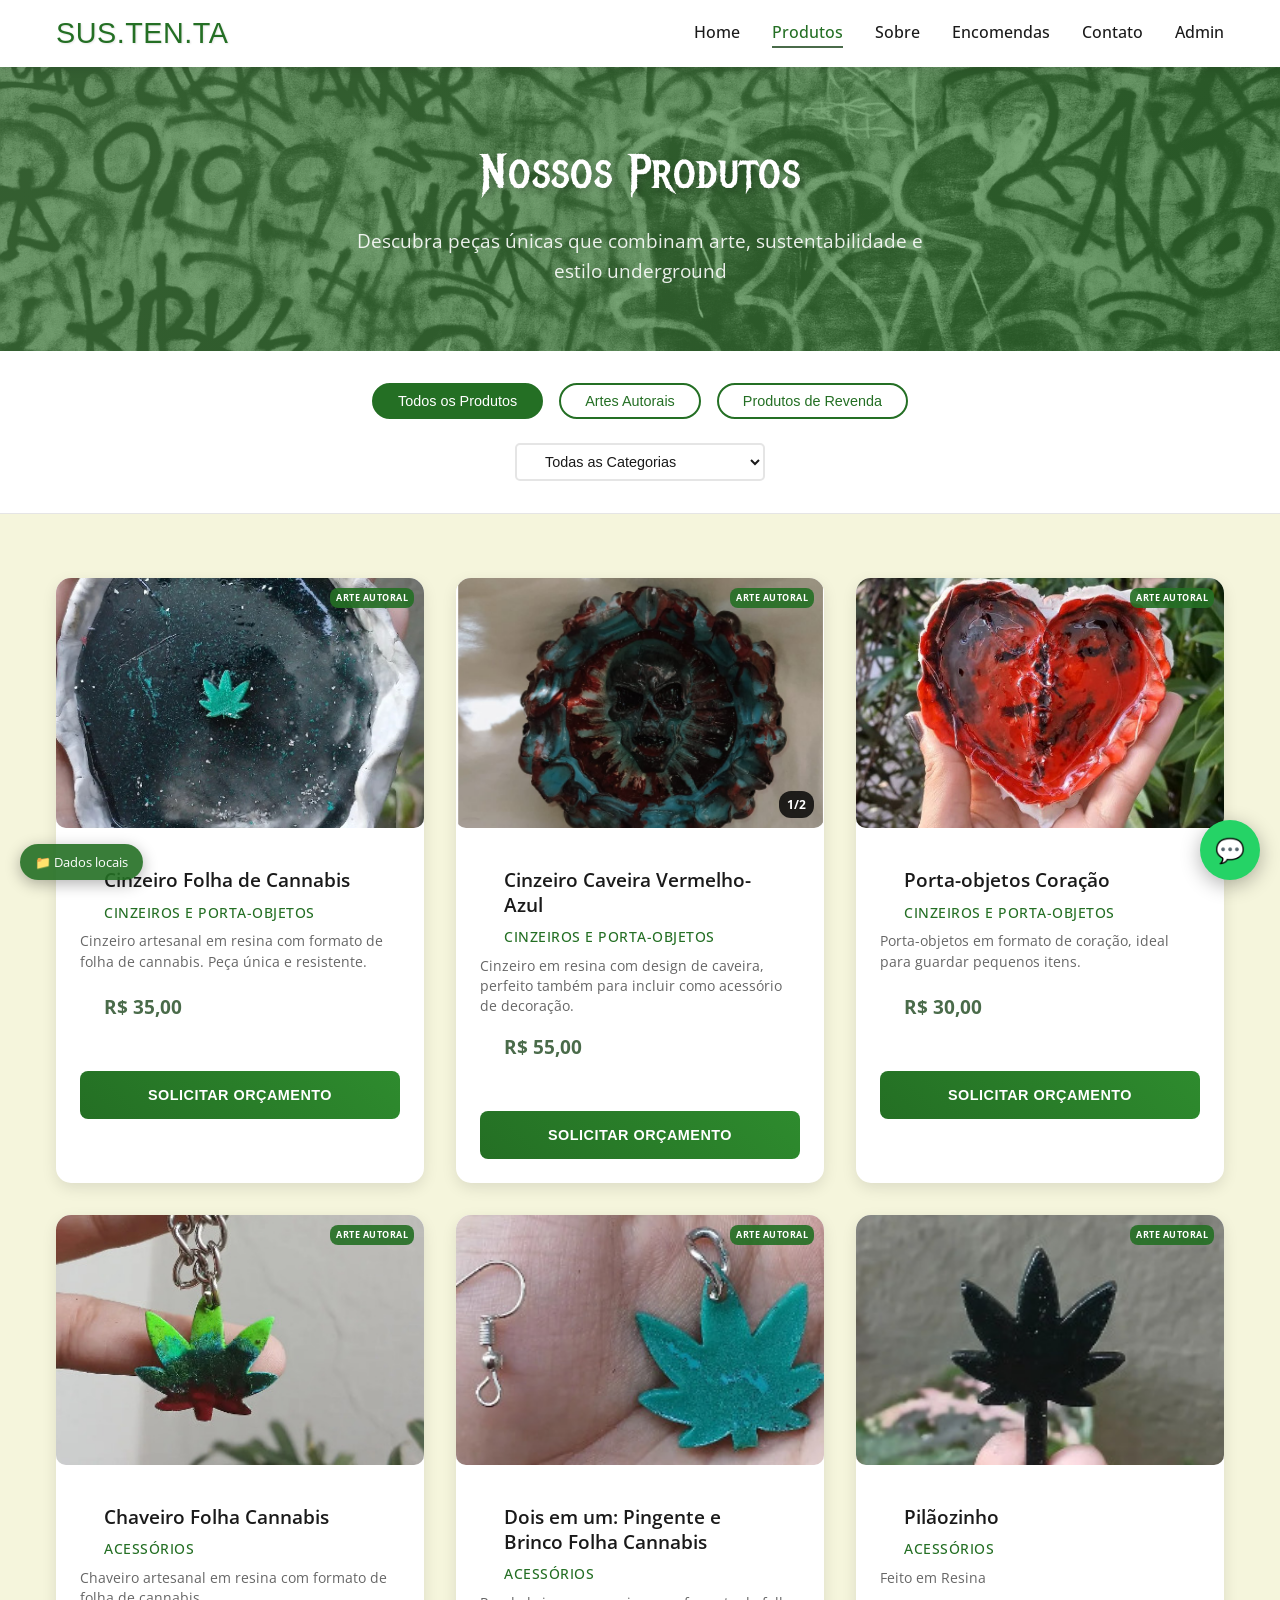
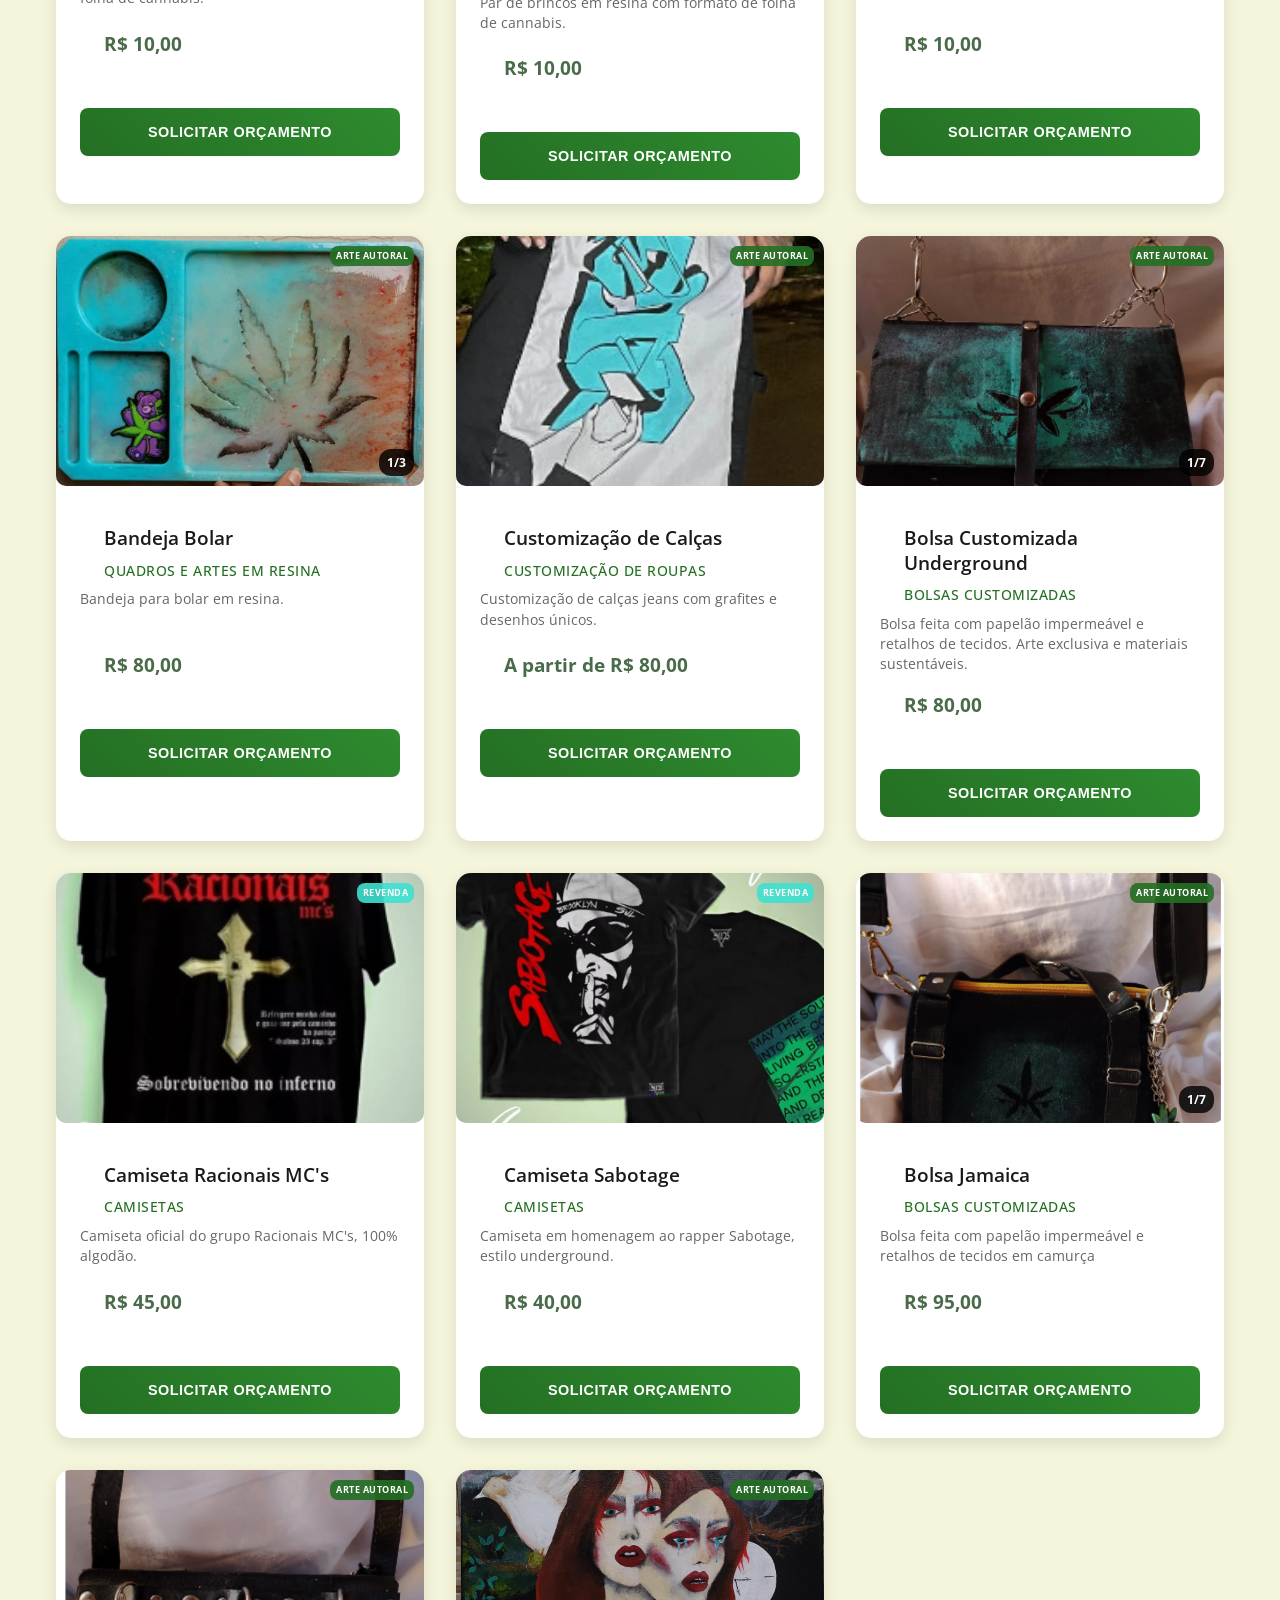
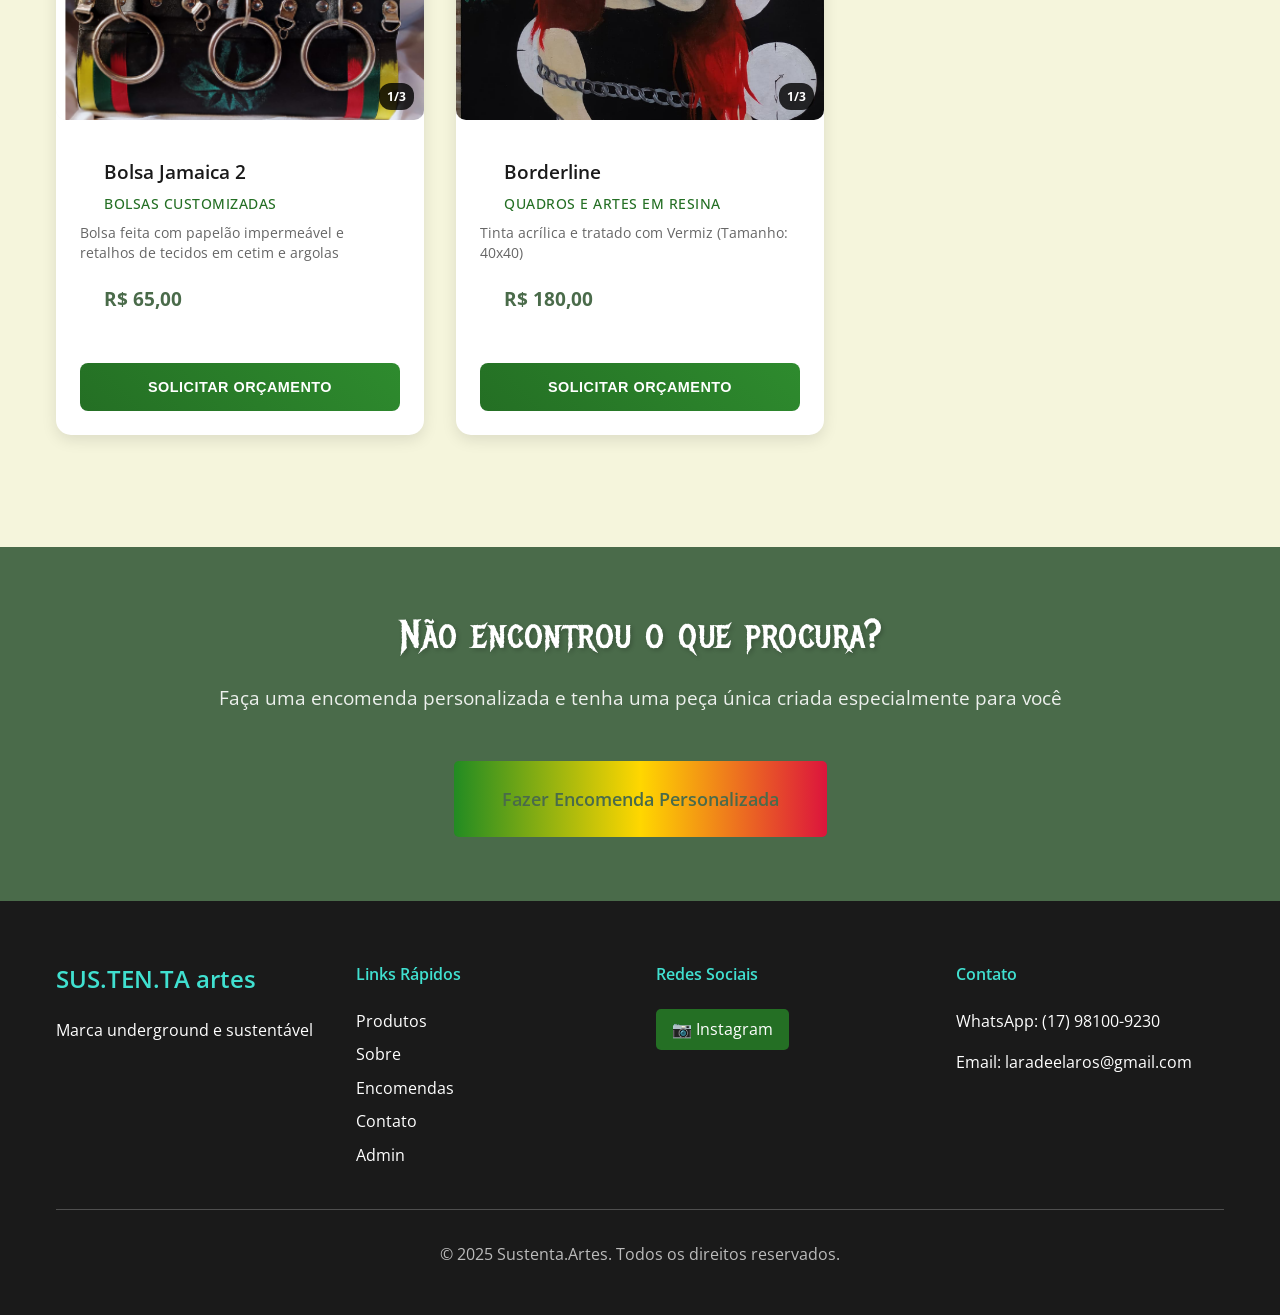
==== commit 23c1d812: "Update produtos.html" ====
--- a/produtos.html
+++ b/produtos.html
@@ -1043,7 +1043,6 @@
         console.log('✅ Sistema de produtos carregado com sucesso!');
     </script>
 
-    // No final do arquivo, antes do main.js
 <script>
 // Sistema de fallback - Firebase + LocalStorage
 async function loadProductsWithFallback() {
@@ -1083,4 +1082,4 @@
     <!-- IMPORTANTE: NÃO incluir products.js - causa conflitos -->
     <script src="main.js"></script>
 </body>
-</html>+</html>
